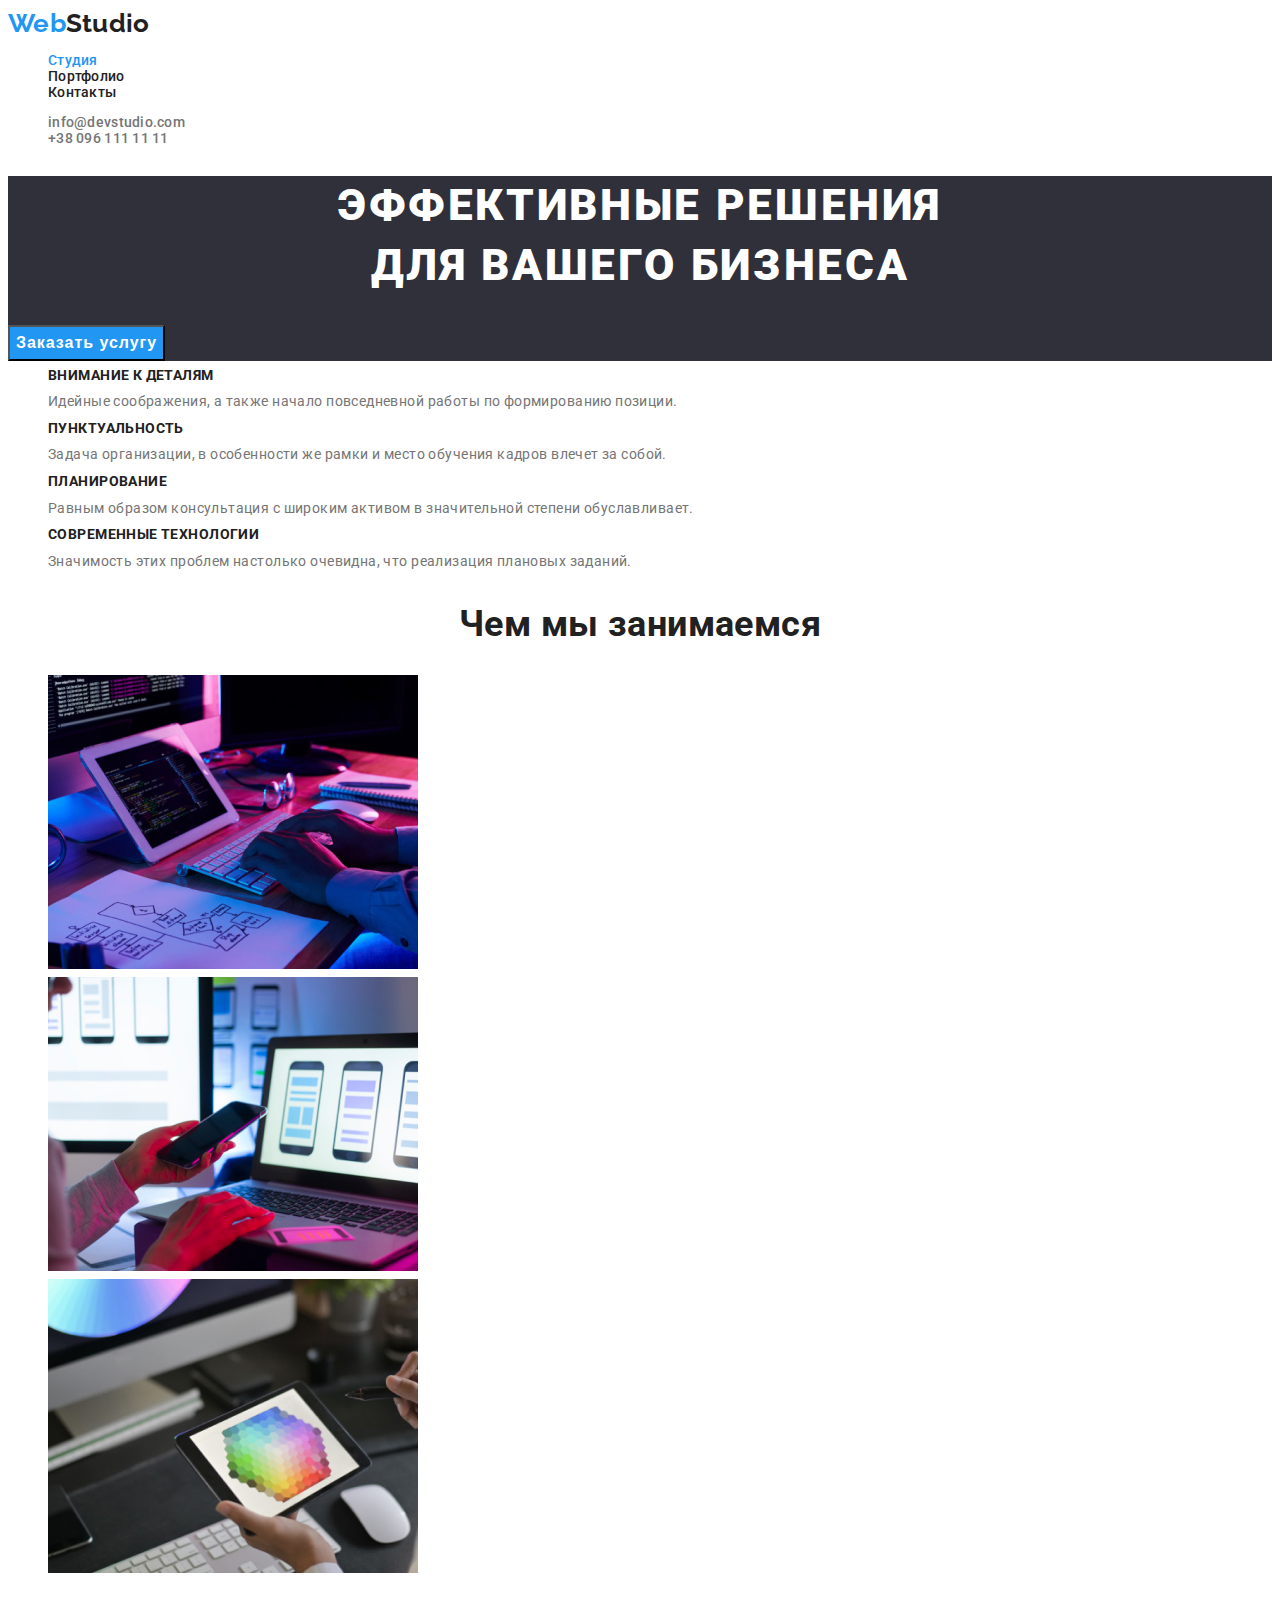
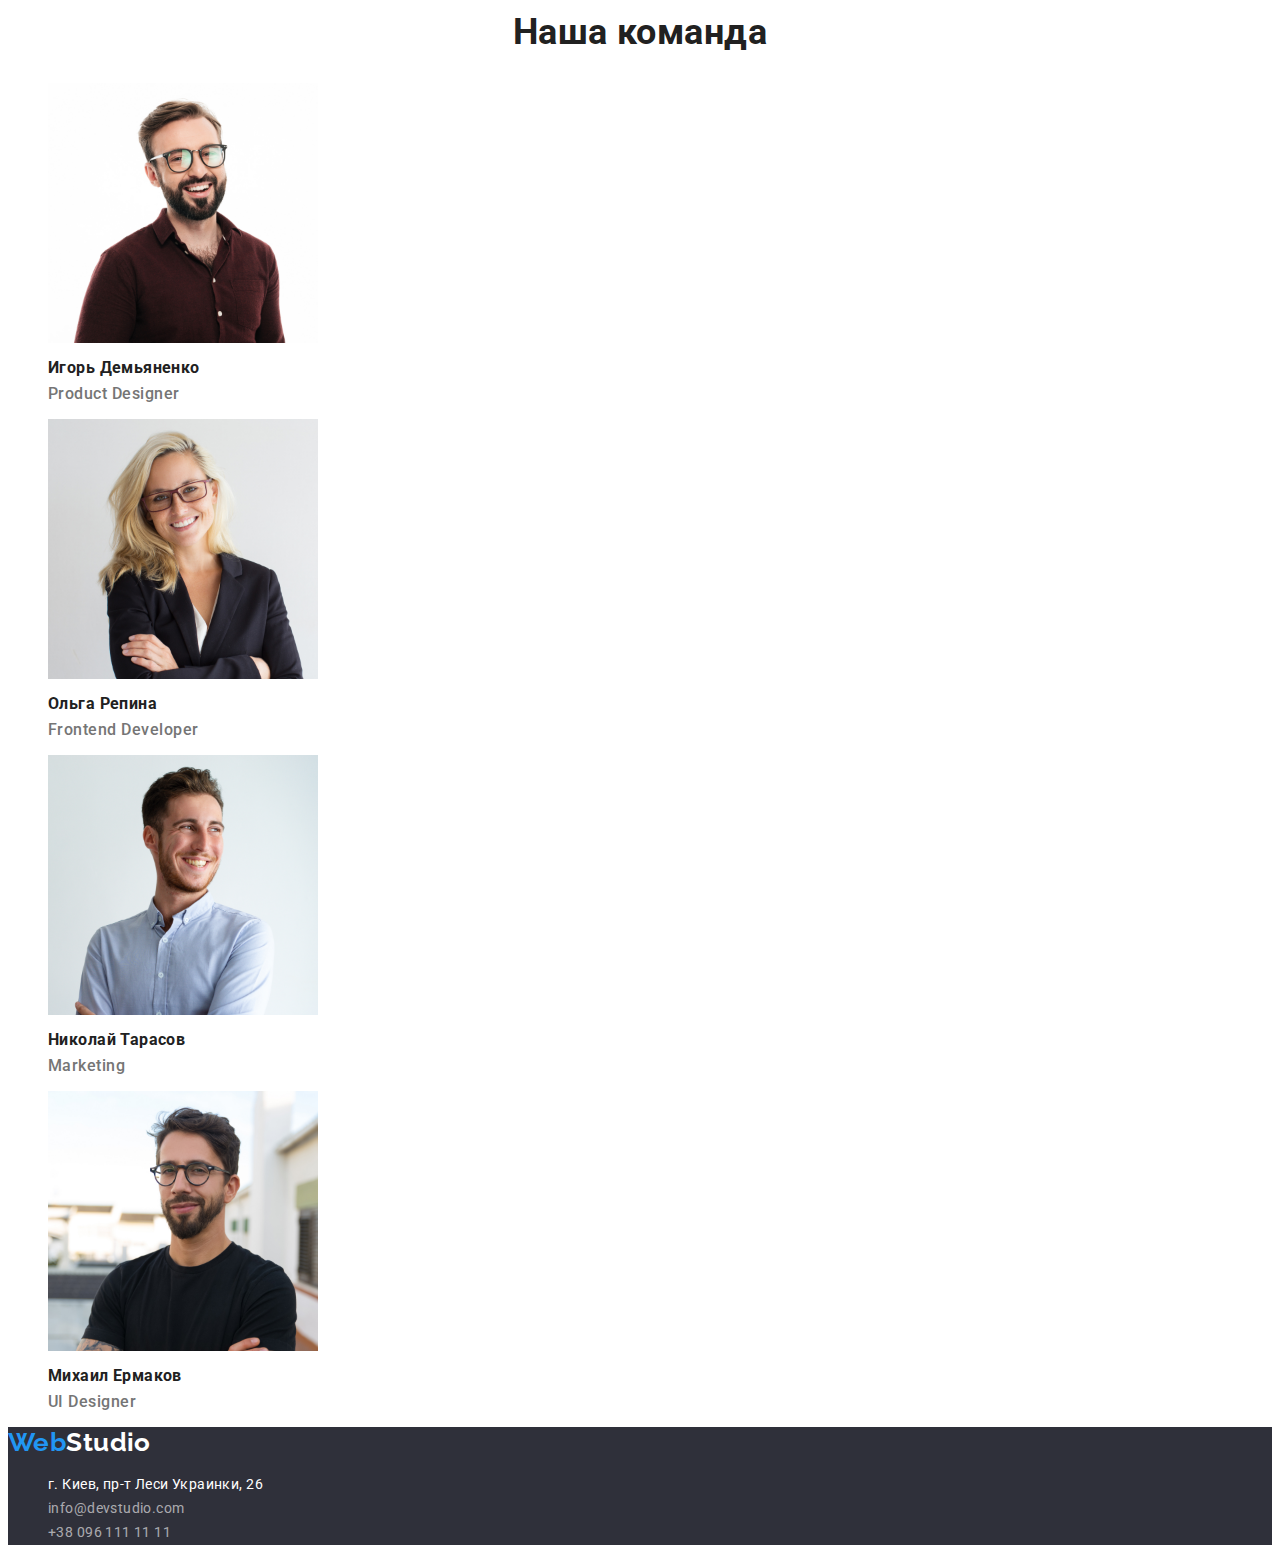
==== index.html @ 4714f309 "tag addredd moved from geader" ====
<!DOCTYPE html>
<html lang="ru">

<head>
    <meta charset="UTF-8">
    <meta name="viewport" content="width=device-width, initial-scale=1.0">
    <title>WebStudio</title>
    <link rel="stylesheet" href="https://cdnjs.cloudflare.com/ajax/libs/modern-normalize/1.0.0/modern-normalize.css"
        integrity="sha512-Zx6MlUMKSVJoQ+83OwhdILe8cSEsCzfqThJd7J/VA2UrK6Ctj85p+xzqfyuNXE5B1k25uUdmJ2OzItbBy9GHAQ=="
        crossorigin="anonymous" />
    <link rel="preconnect" href="https://fonts.gstatic.com">
    <link
        href="https://fonts.googleapis.com/css2?family=Raleway:wght@700&family=Roboto:wght@400;500;700;900&display=swap"
        rel="stylesheet">
    <link rel="stylesheet" href="css/styles.css">
</head>

<body class="page">

    <!--header-->
    <header class="page-header">
        <nav class="site-nav">
            <a href="./index.html" class="site-nav-logo"><span class="current">Web</span><span
                    class="primarycolor">Studio</span></a>
            <ul class="list">
                <li><a href="#" class="current">Студия</a></li>
                <li><a href="./portfolio.html" class="primarycolor">Портфолио</a></li>
                <li><a href="#" class="primarycolor">Контакты</a></li>
            </ul>
        </nav>

        <!--contacts-->

        <ul class="contacts list">
            <li><a href="mailto:info@devstudio.com" class="sitecolor">info@devstudio.com</a></li>
            <li><a href="tel:+380961111111" class="sitecolor">+38 096 111 11 11</a></li>
        </ul>

    </header>

    <!-- main -->
    <main>
        <!--hero  -->
        <section class="hero">
            <h1>Эффективные решения <br> для вашего бизнеса</h1>
            <button type="button" class="hero-button">Заказать услугу</button>
        </section>

        <!-- advantages -->
        <section class="section advantages">
            <h2>Преимущества</h2>
            <ul class="list">
                <li>
                    <h3>Внимание к деталям</h3>
                    <p>Идейные соображения, а также начало повседневной работы по формированию позиции.</p>
                </li>
                <li>
                    <h3> Пунктуальность</h3>
                    <p>Задача организации, в особенности же рамки и место обучения кадров влечет за собой.</p>
                </li>
                <li>
                    <h3>Планирование</h3>
                    <p>Равным образом консультация с широким активом в значительной степени обуславливает.</p>
                </li>
                <li>
                    <h3 class="primarycolor">Современные технологии</h3>
                    <p>Значимость этих проблем настолько очевидна, что реализация плановых заданий.</p>
                </li>
            </ul>
        </section>

        <!--what we do-->
        <section class="section">
            <h2>Чем мы занимаемся</h2>
            <ul class="list">
                <li><img src="./images/studio/whatwedo1.jpg" alt="desktop decisions" width="370" height="294"></li>
                <li><img src="./images/studio/whatwedo2.jpg" alt="mobile decisions" width="370" height="294"></li>
                <li><img src="./images/studio/whatwedo3.jpg" alt="tablet decisions" width="370" height="294"></li>
            </ul>

        </section>

        <!--our team-->
        <section class="section">
            <a href="#"></a>
            <h2>Наша команда</h2>
            <ul class="our-team-list list">
                <li>
                    <img src="./images/studio/team1.jpg" alt="фото Игоря Демьяненко" width="270" height="260">
                    <h3>Игорь Демьяненко </h3>
                    <p lang="en"> Product Designer </p>
                </li>
                <li>
                    <img src="./images/studio//team2.jpg" alt="фото Ольги Репиной" width="270" height="260">
                    <h3>Ольга Репина </h3>
                    <p lang="en">Frontend Developer</p>
                </li>
                <li>
                    <img src="./images/studio//team3.jpg" alt="фото Николая Тарасова" width="270" height="260">
                    <h3>Николай Тарасов </h3>
                    <p lang="en">Marketing </p>
                </li>
                <li>
                    <img src="./images/studio/team4.jpg" alt="фото Михаила Ермакова" width="270" height="260">
                    <h3>Михаил Ермаков</h3>
                    <p lang="en">UI Designer</p>
                </li>
            </ul>
        </section>
    </main>

    <!--footer-->
    <footer class="footer">
        <a href="./index.html" class="site-nav-logo"><span class="current">Web</span><span
                class="footer-right-logo">Studio</span></a>
        <address>
            <ul class="footer-address footer-contacts fontstyle-norm list">
                <li>г. Киев, пр-т Леси Украинки, 26</li>
                <li><a href="mailto:info@devstudio.com">info@devstudio.com</a></li>
                <li><a href="tel:+380961111111">+38 096 111 11 11</a></li>
            </ul>
        </address>
    </footer>

</body>

</html>
---- css/styles.css ----
/* css переменные */
:root {
  --primary-text-color: #212121;
  --text-color: #757575;
  --hero-title: #ffffff;

  --accent-color: #2196f3;

  --primary-bg-color: #ffffff;
  --second-bg-color: #2f303a;

  --filter-btn-bg-color: #F5F4FA;
}

/* сброс маркеров списка */
.list {
  list-style: none;
}

/* сброс декораций cсылок */
a {
  text-decoration: none;
  color: var(--primary-text-color);
}

.current {
  color: var(--accent-color);
}

.sitecolor {
  color: var(--text-color);
}

.fontstyle-norm {
  font-style: normal;
}

button{
  cursor: pointer;
}

/* body */
body {
  background-color: var(--primary-bg-color);
  color: var(--text-color);

  font-family: Roboto, sans-serif;
  font-size: 14px;
  line-height: 1.71;
  letter-spacing: 0.03em;
}

h2 {
  color: var(--primary-text-color);

  font-weight: bold;
  font-size: 36px;
  line-height: 1.17;
  text-align: center;
}

h3 {
  color: var(--primary-text-color);

  font-size: 14px;
  font-weight: bold;
  line-height: 1.14px;
  text-transform: uppercase;
}

.advantages>h2 {
  display: none;
}

/* header */
.page-header a:hover,
.page-header a:focus,
.footer a:hover,
.footer a:focus{
  color: var(--accent-color);
}

/* site logo */
.site-nav-logo {
  font-family: Raleway, sans-serif;
  font-weight: bold;
  font-size: 26px;
  line-height: 1.19;
}

/* site navigation */
.site-nav,
.contacts {
  font-weight: 500;
  font-size: 14px;
  line-height: 1.14;
  letter-spacing: 0.02em;
}

/* hero */
.hero {
  background-color: var(--second-bg-color);
}

h1{
  color: var(--hero-title);

  font-weight: 900;
  font-size: 44px;
  line-height: 1.36;
  text-align: center;
  letter-spacing: 0.06em;
  text-transform: uppercase;
}

.hero-button {
  color: #ffffff;
  background-color: var(--accent-color);

  font-weight: bold;
  font-size: 16px;
  line-height: 1.87;
  align-items: center;
  text-align: center;
  letter-spacing: 0.06em;
}

/* our team */
.our-team-list p {

  font-size: 16px;
  font-weight: 500;
  line-height: 1.19;
  letter-spacing: 0.03em;
}

.our-team-list h3 {
  font-size: 16px;
  text-transform: unset;
}

/* footer */
.footer {
  background-color: var(--second-bg-color);
}

.footer-contacts {}

.footer-address>li {
  color: #ffffff;
}

.footer-address a {
  color: rgba(255, 255, 255, 0.6);
}

.footer-right-logo {
  color: #ffffff;
}

/* portfolio styles */
.portfolio button:hover,
.portfolio button:focus {
  background-color: var(--accent-color);
}

.portfolio h1 {
  display: none;
}

.filter-list button{
  background-color: var(--filter-btn-bg-color);

  font-weight: 500;
  font-size: 16px;
  line-height: 1.63;
  text-align: center;
}

.filter-list button:hover,
.filter-list button:focus{
  color:#ffffff;
}


.portfolio h2 {
  color: var(--primary-text-color);

  font-weight: bold;
  font-size: 18px;
  line-height: 2;
  letter-spacing: 0.06em;
  text-align: left;
}

.portfolio p {
  color: var(--text-color);
  font-size: 16px;
  line-height: 1.88;
}
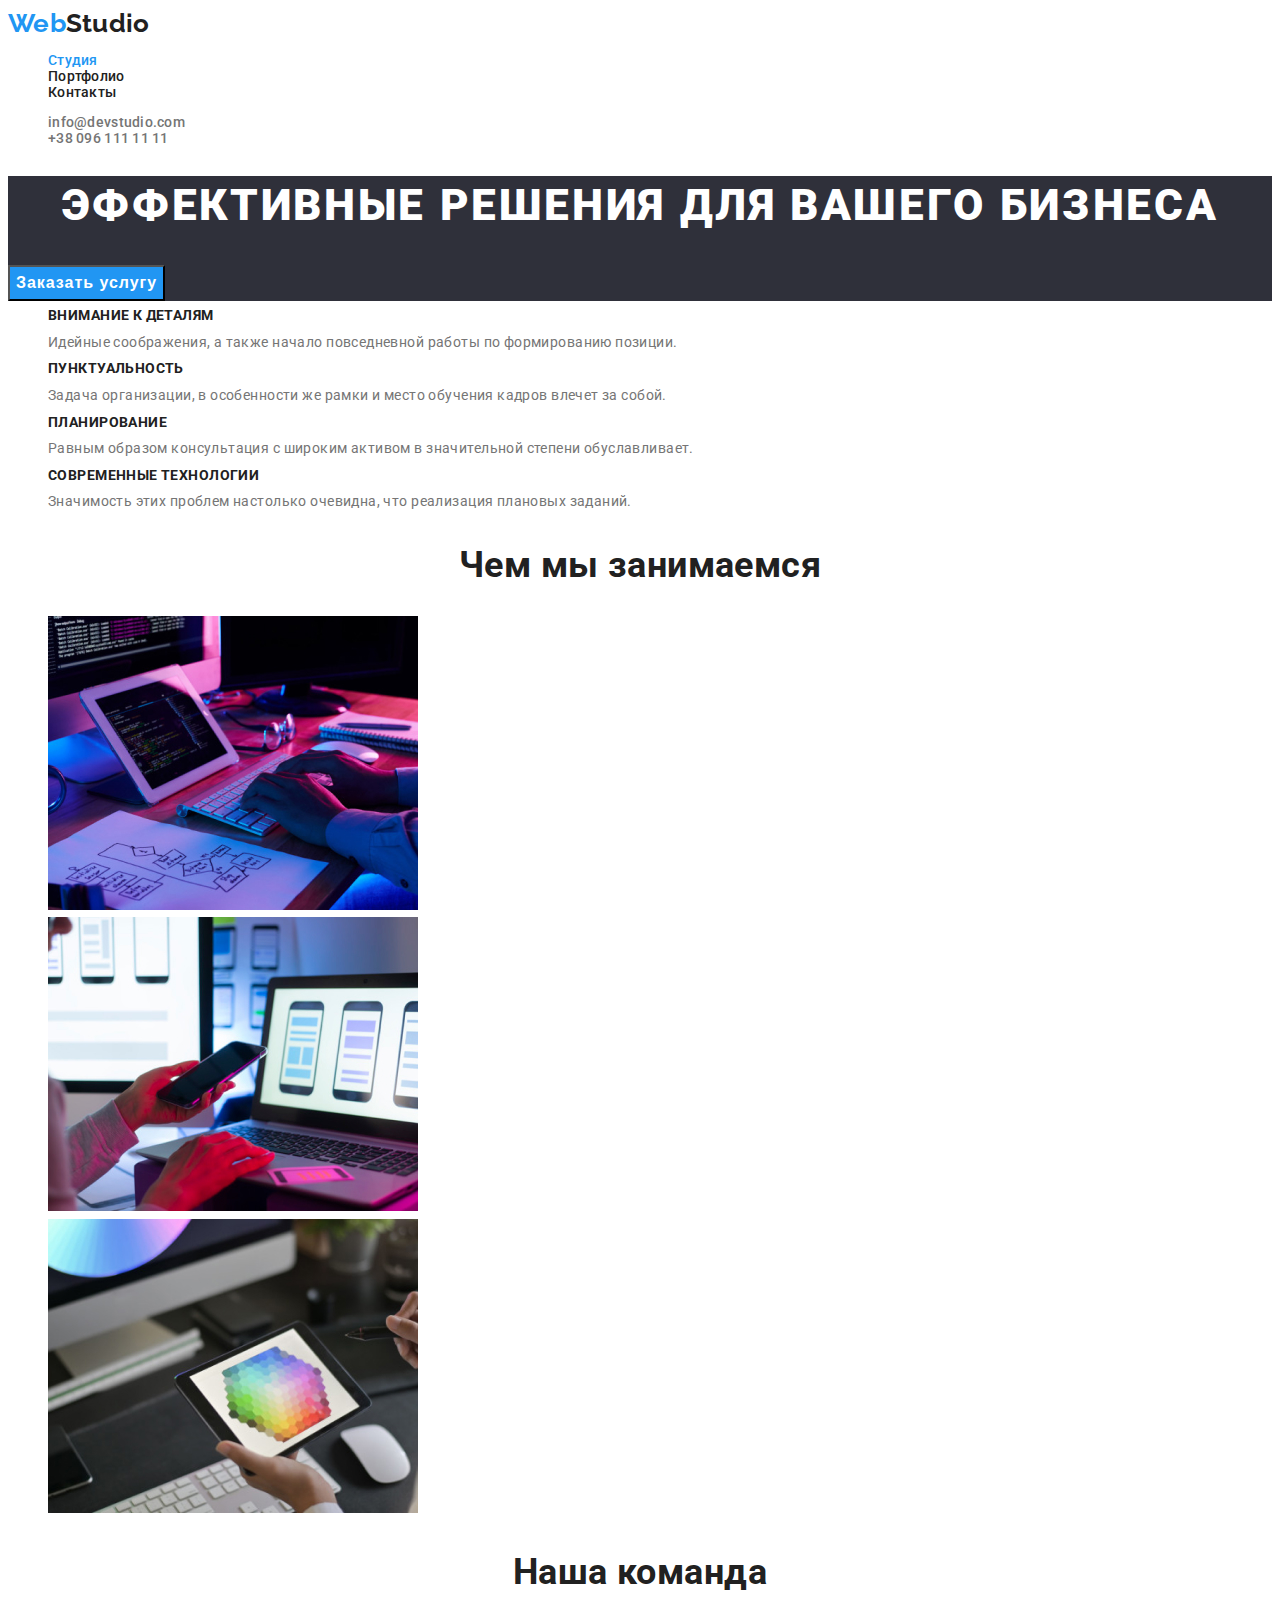
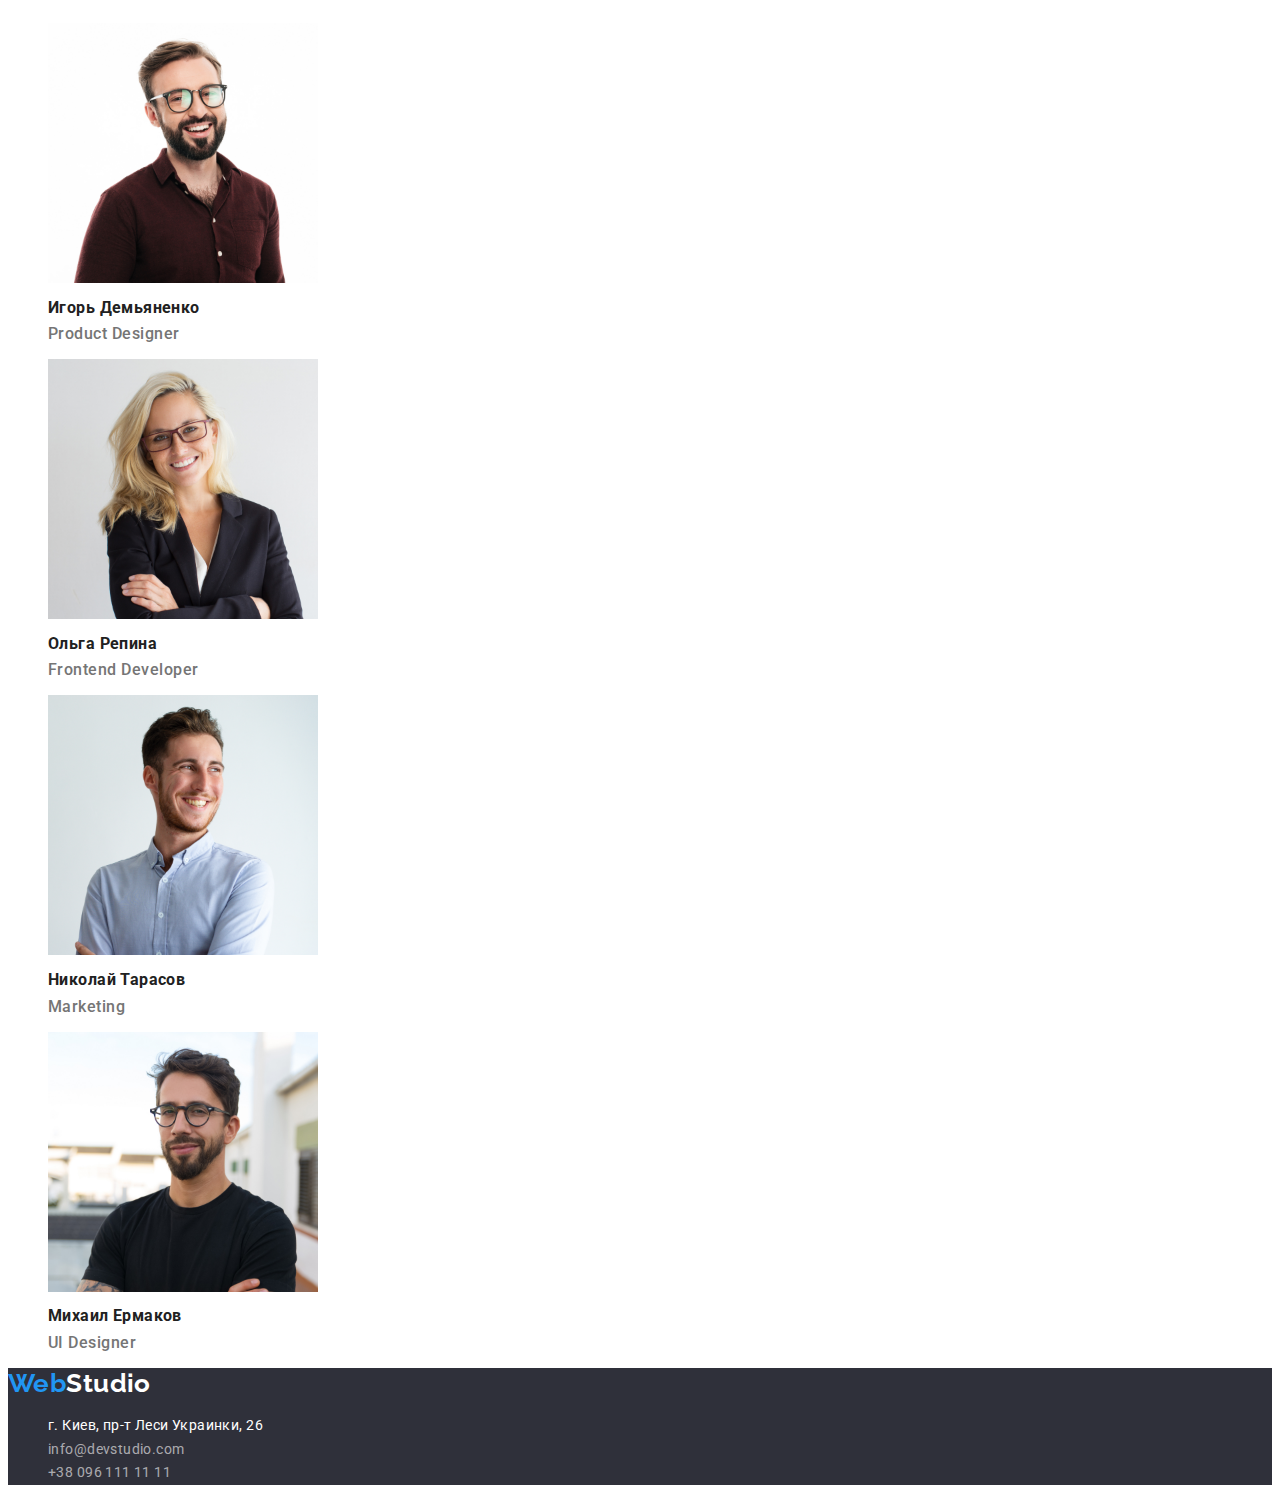
==== commit 2f3b0f37: "removed br from h1" ====
--- a/index.html
+++ b/index.html
@@ -15,13 +15,12 @@
     <link rel="stylesheet" href="css/styles.css">
 </head>
 
-<body class="page">
+<body>
 
     <!--header-->
     <header class="page-header">
         <nav class="site-nav">
-            <a href="./index.html" class="site-nav-logo"><span class="current">Web</span><span
-                    class="primarycolor">Studio</span></a>
+            <a href="./index.html" class="site-nav-logo"><span class="current">Web</span><span class="primarycolor">Studio</span></a>
             <ul class="list">
                 <li><a href="#" class="current">Студия</a></li>
                 <li><a href="./portfolio.html" class="primarycolor">Портфолио</a></li>
@@ -30,19 +29,19 @@
         </nav>
 
         <!--contacts-->
-
-        <ul class="contacts list">
-            <li><a href="mailto:info@devstudio.com" class="sitecolor">info@devstudio.com</a></li>
-            <li><a href="tel:+380961111111" class="sitecolor">+38 096 111 11 11</a></li>
-        </ul>
-
+        
+            <ul class="contacts list">
+                <li><a href="mailto:info@devstudio.com" class="sitecolor">info@devstudio.com</a></li>
+                <li><a href="tel:+380961111111" class="sitecolor">+38 096 111 11 11</a></li>
+            </ul>
+        
     </header>
 
     <!-- main -->
     <main>
         <!--hero  -->
         <section class="hero">
-            <h1>Эффективные решения <br> для вашего бизнеса</h1>
+            <h1>Эффективные решения для вашего бизнеса</h1>
             <button type="button" class="hero-button">Заказать услугу</button>
         </section>
 
@@ -111,8 +110,7 @@
 
     <!--footer-->
     <footer class="footer">
-        <a href="./index.html" class="site-nav-logo"><span class="current">Web</span><span
-                class="footer-right-logo">Studio</span></a>
+        <a href="./index.html" class="site-nav-logo"><span class="current">Web</span><span class="footer-right-logo">Studio</span></a>
         <address>
             <ul class="footer-address footer-contacts fontstyle-norm list">
                 <li>г. Киев, пр-т Леси Украинки, 26</li>
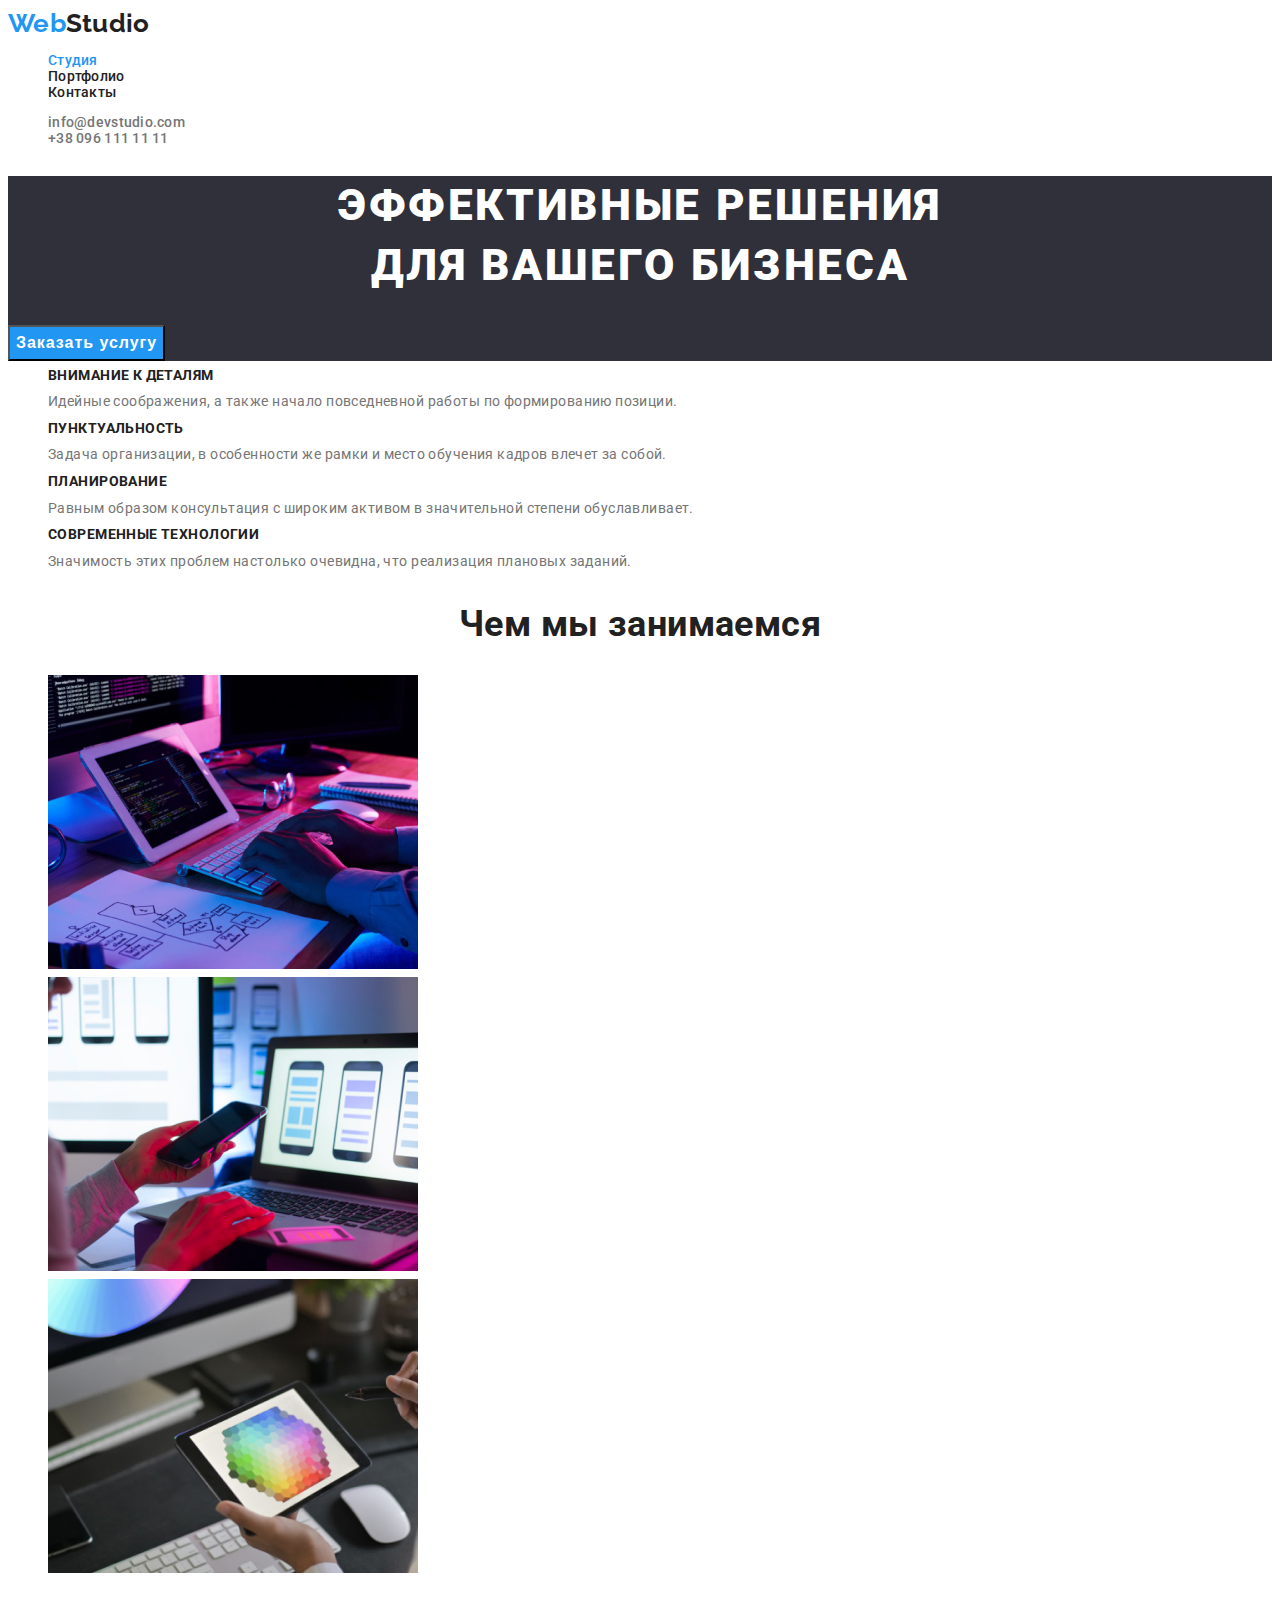
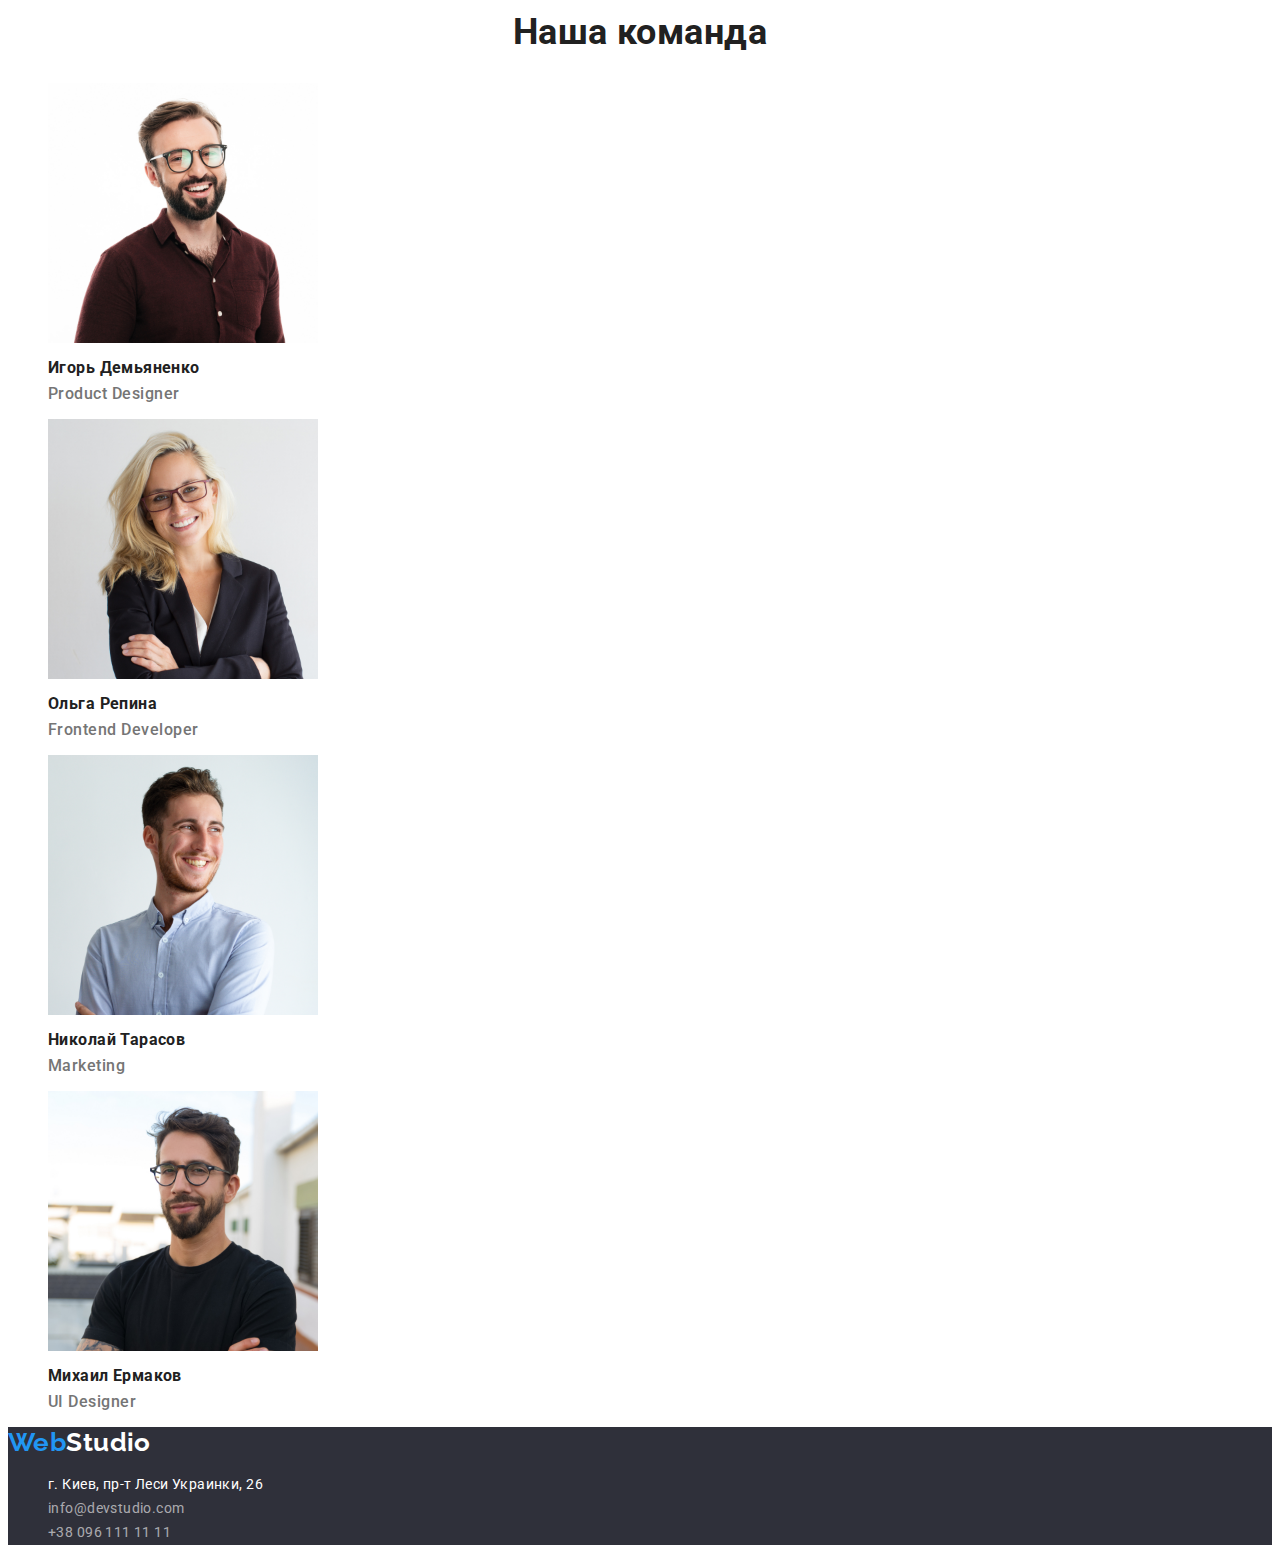
==== commit 24be2282: "Revert "removed br from h1"" ====
--- a/index.html
+++ b/index.html
@@ -41,7 +41,7 @@
     <main>
         <!--hero  -->
         <section class="hero">
-            <h1>Эффективные решения для вашего бизнеса</h1>
+            <h1>Эффективные решения <br> для вашего бизнеса</h1>
             <button type="button" class="hero-button">Заказать услугу</button>
         </section>
 
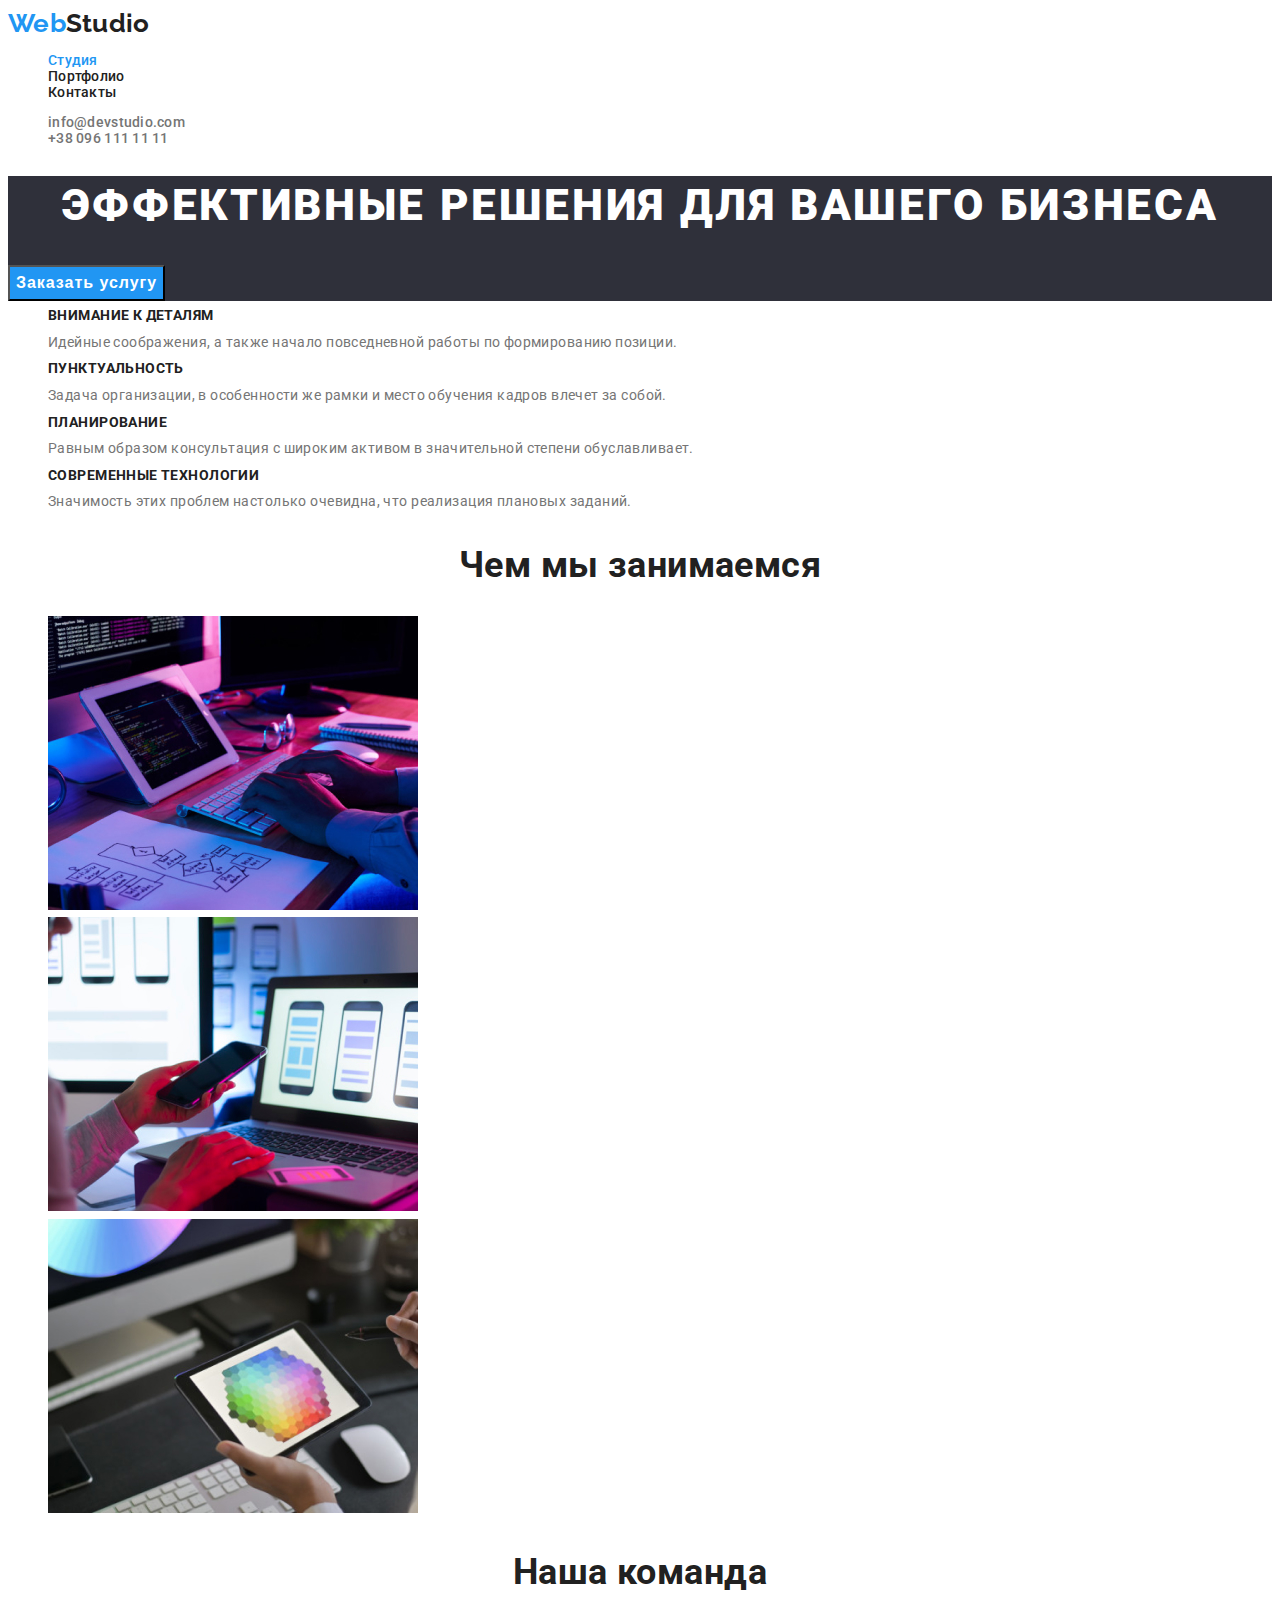
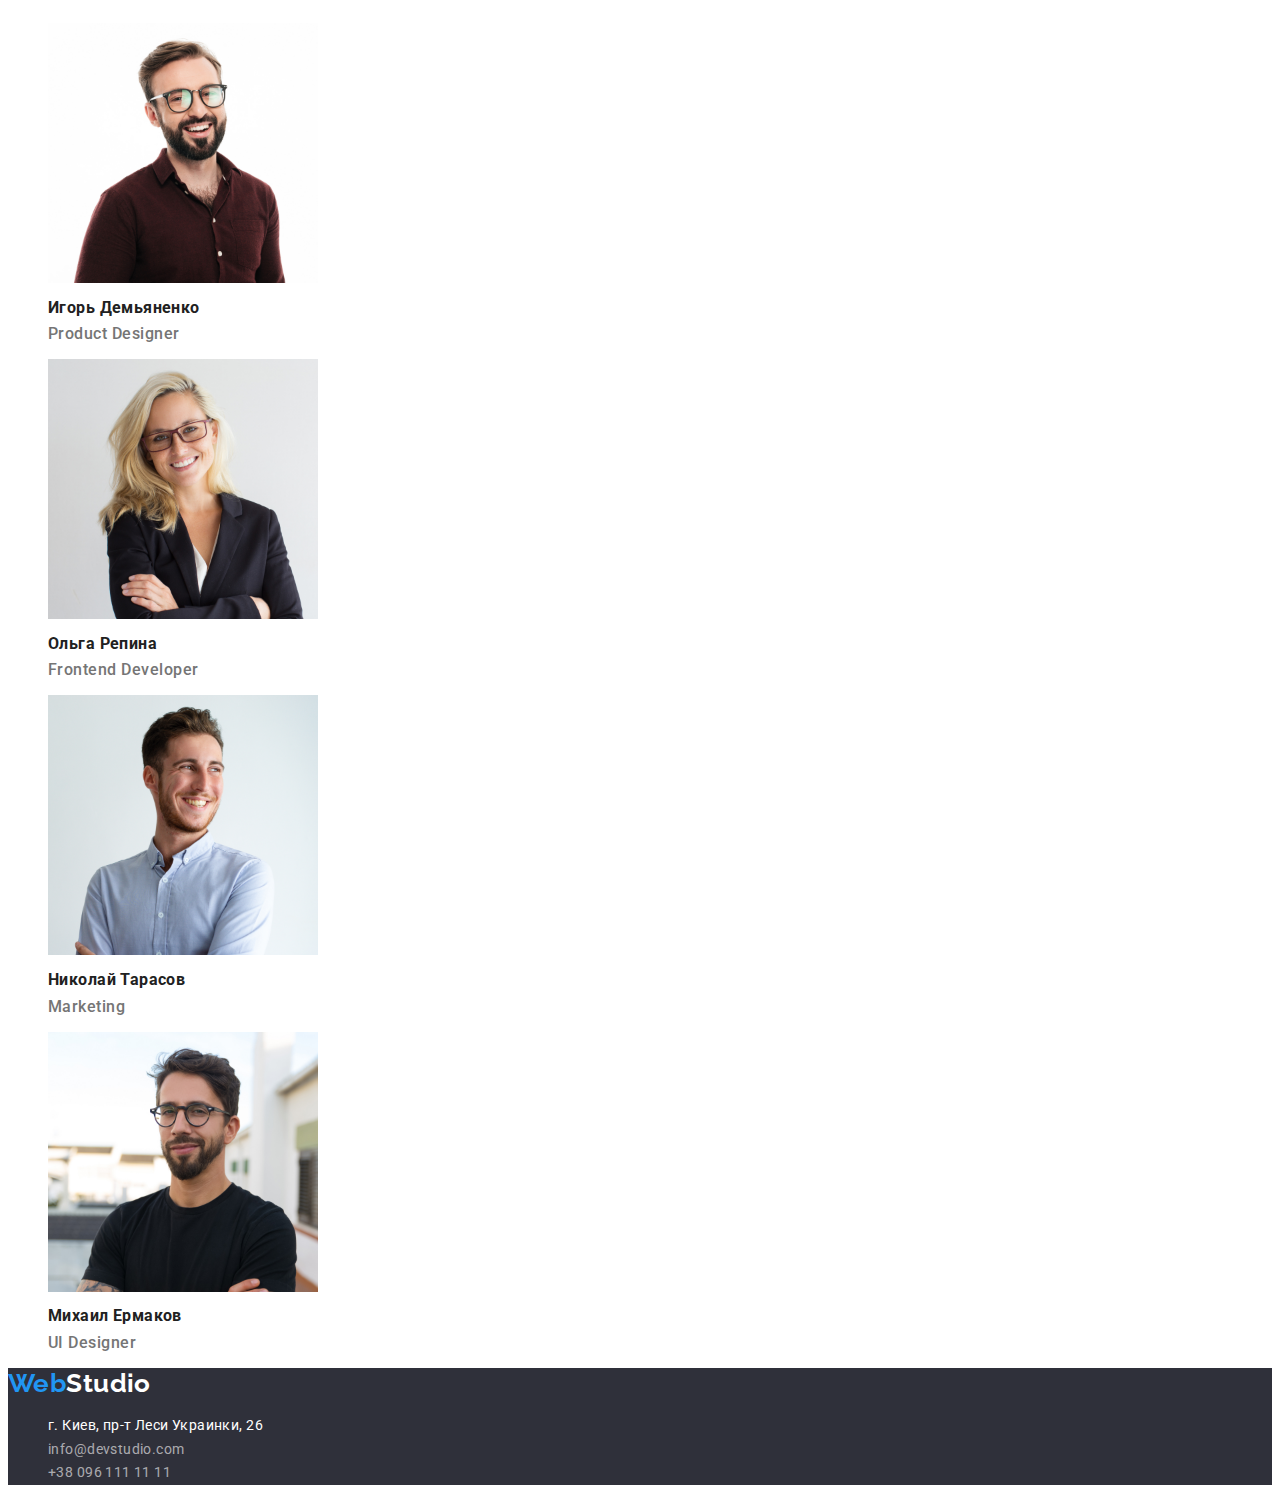
==== commit 33f14ae9: "Revert "Revert "removed br from h1""" ====
--- a/index.html
+++ b/index.html
@@ -41,7 +41,7 @@
     <main>
         <!--hero  -->
         <section class="hero">
-            <h1>Эффективные решения <br> для вашего бизнеса</h1>
+            <h1>Эффективные решения для вашего бизнеса</h1>
             <button type="button" class="hero-button">Заказать услугу</button>
         </section>
 
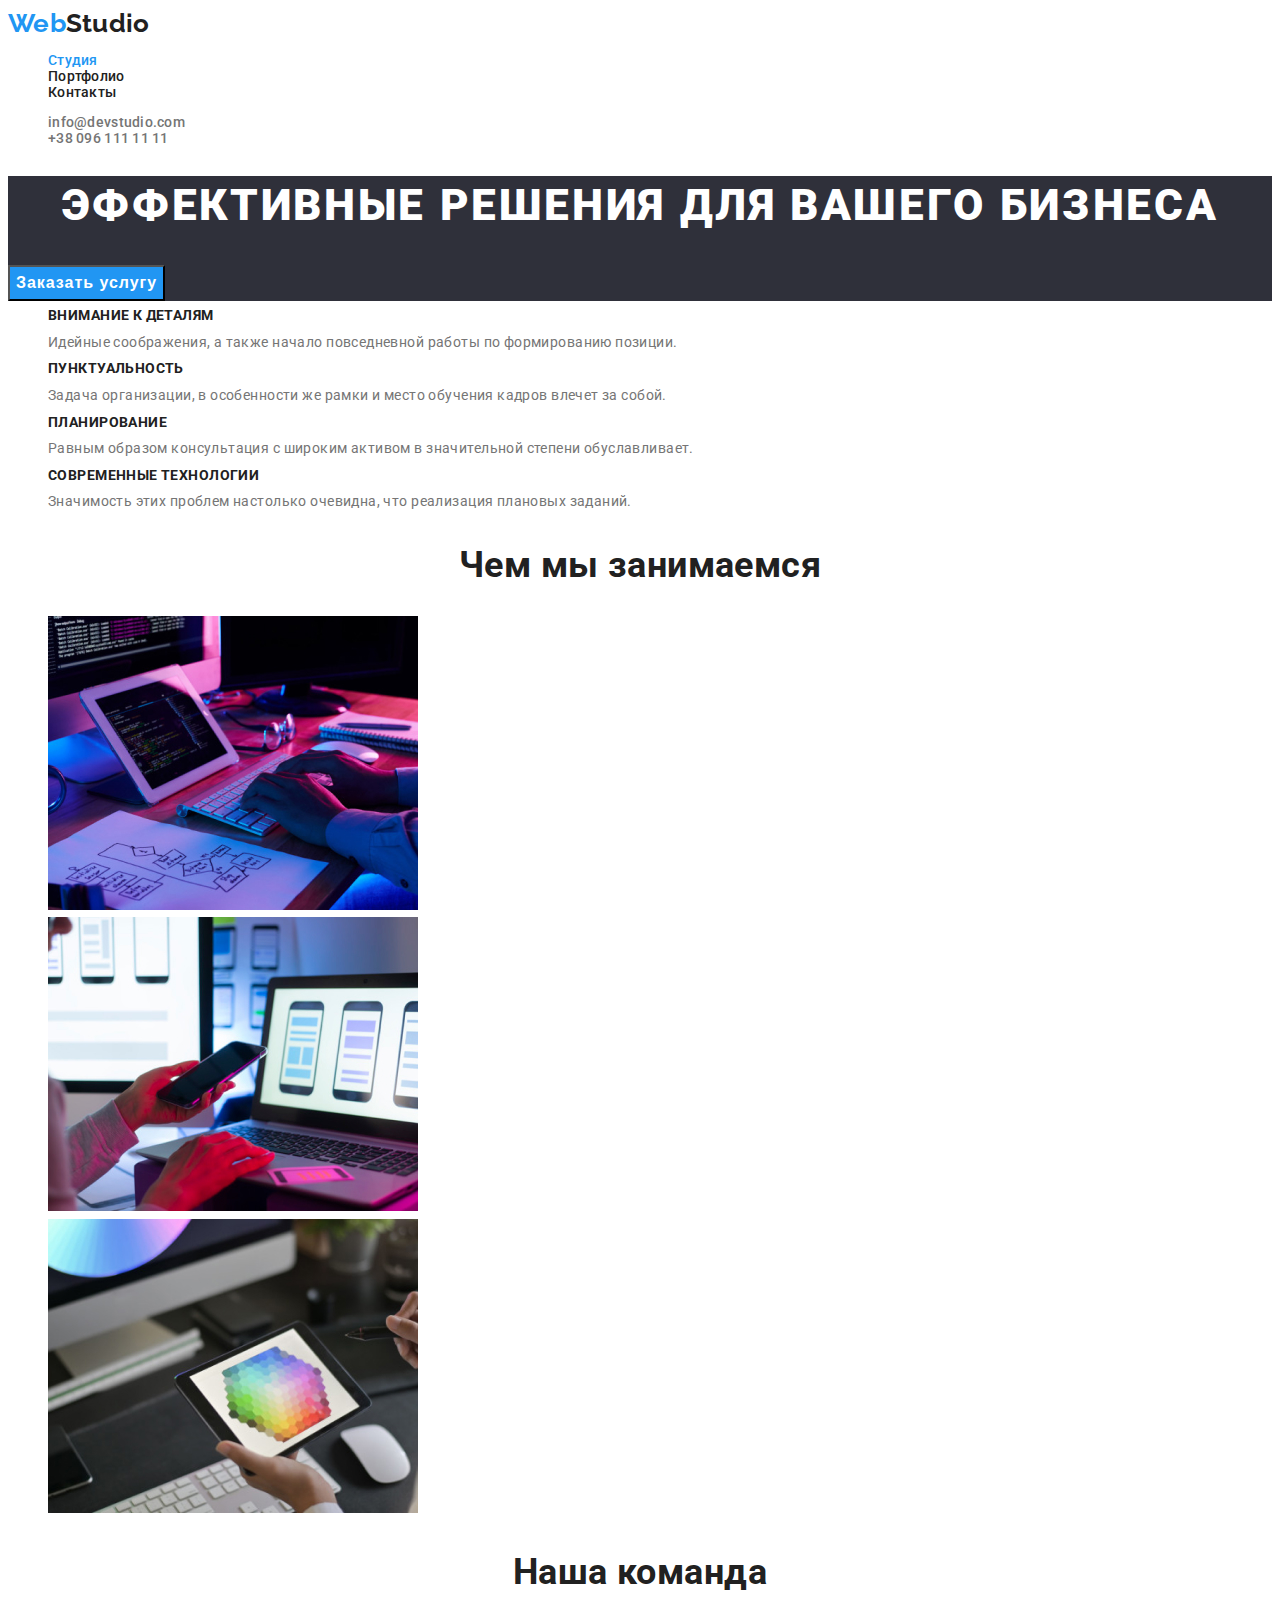
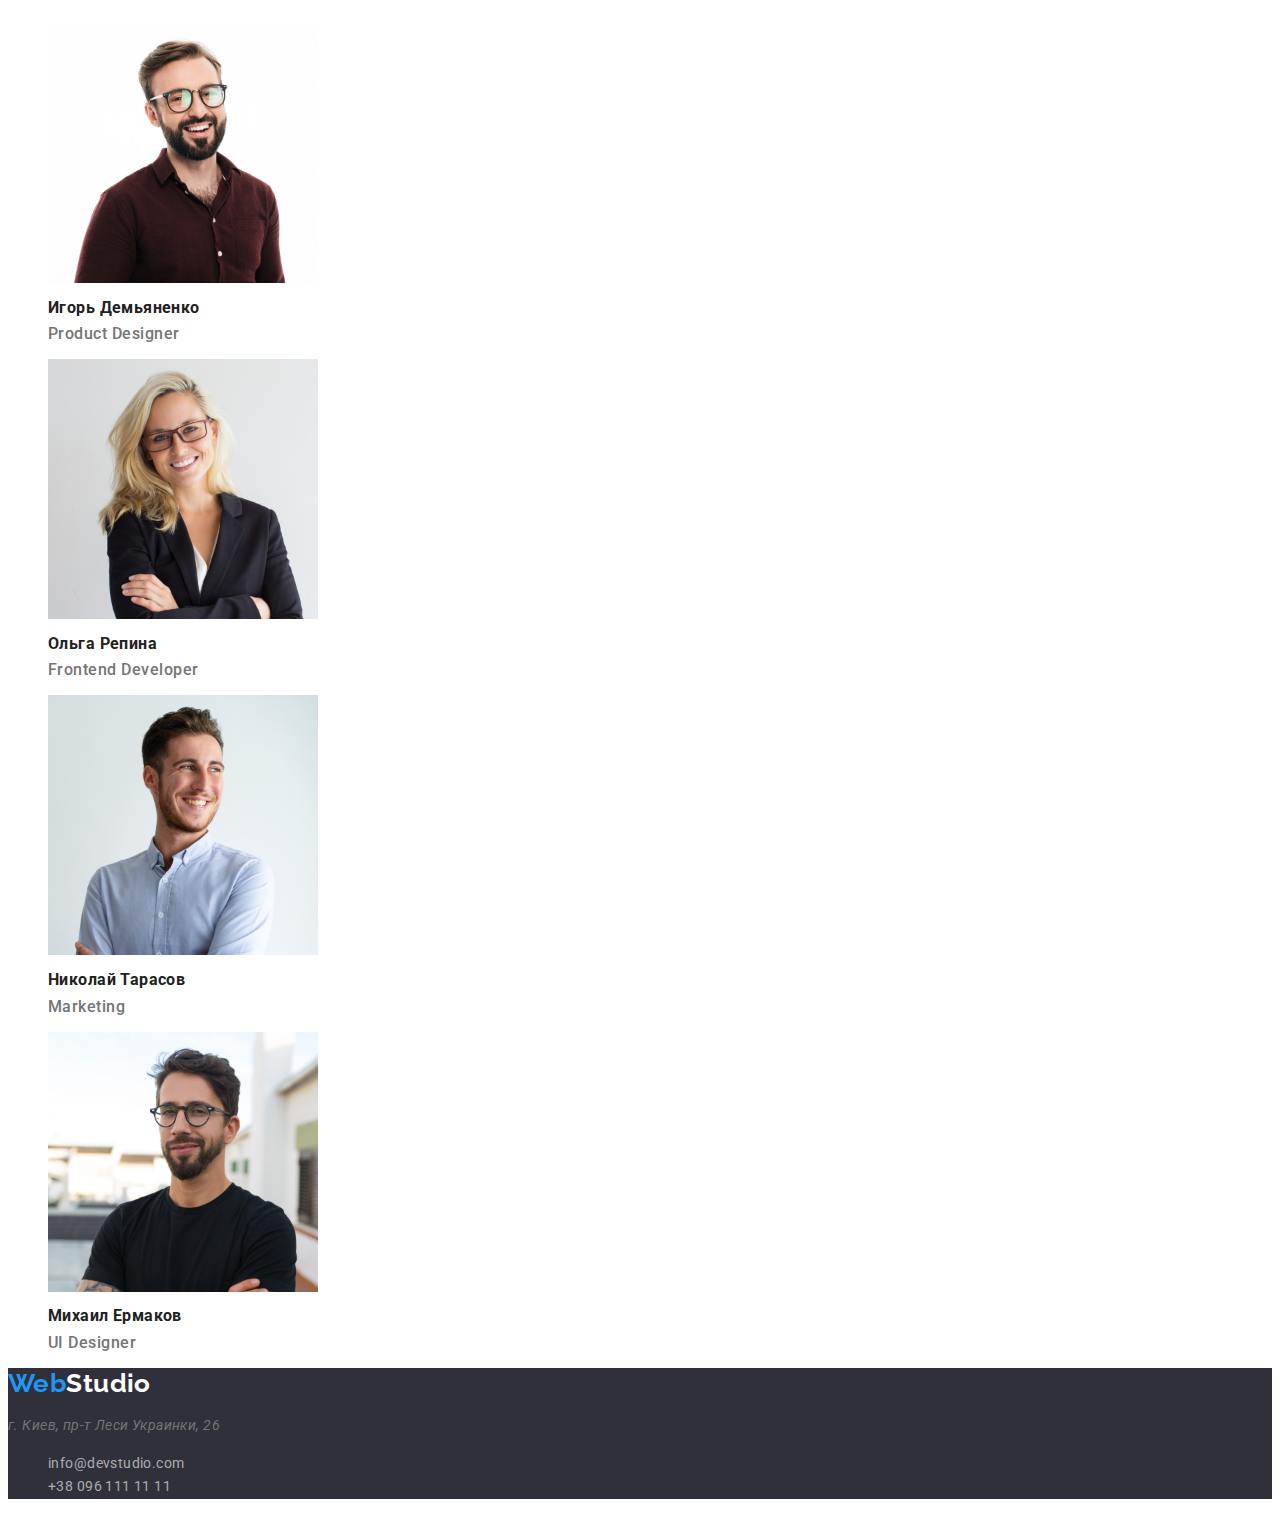
==== commit 79693394: "moved street from ul to p" ====
--- a/index.html
+++ b/index.html
@@ -112,8 +112,8 @@
     <footer class="footer">
         <a href="./index.html" class="site-nav-logo"><span class="current">Web</span><span class="footer-right-logo">Studio</span></a>
         <address>
+            <p>г. Киев, пр-т Леси Украинки, 26</p>
             <ul class="footer-address footer-contacts fontstyle-norm list">
-                <li>г. Киев, пр-т Леси Украинки, 26</li>
                 <li><a href="mailto:info@devstudio.com">info@devstudio.com</a></li>
                 <li><a href="tel:+380961111111">+38 096 111 11 11</a></li>
             </ul>
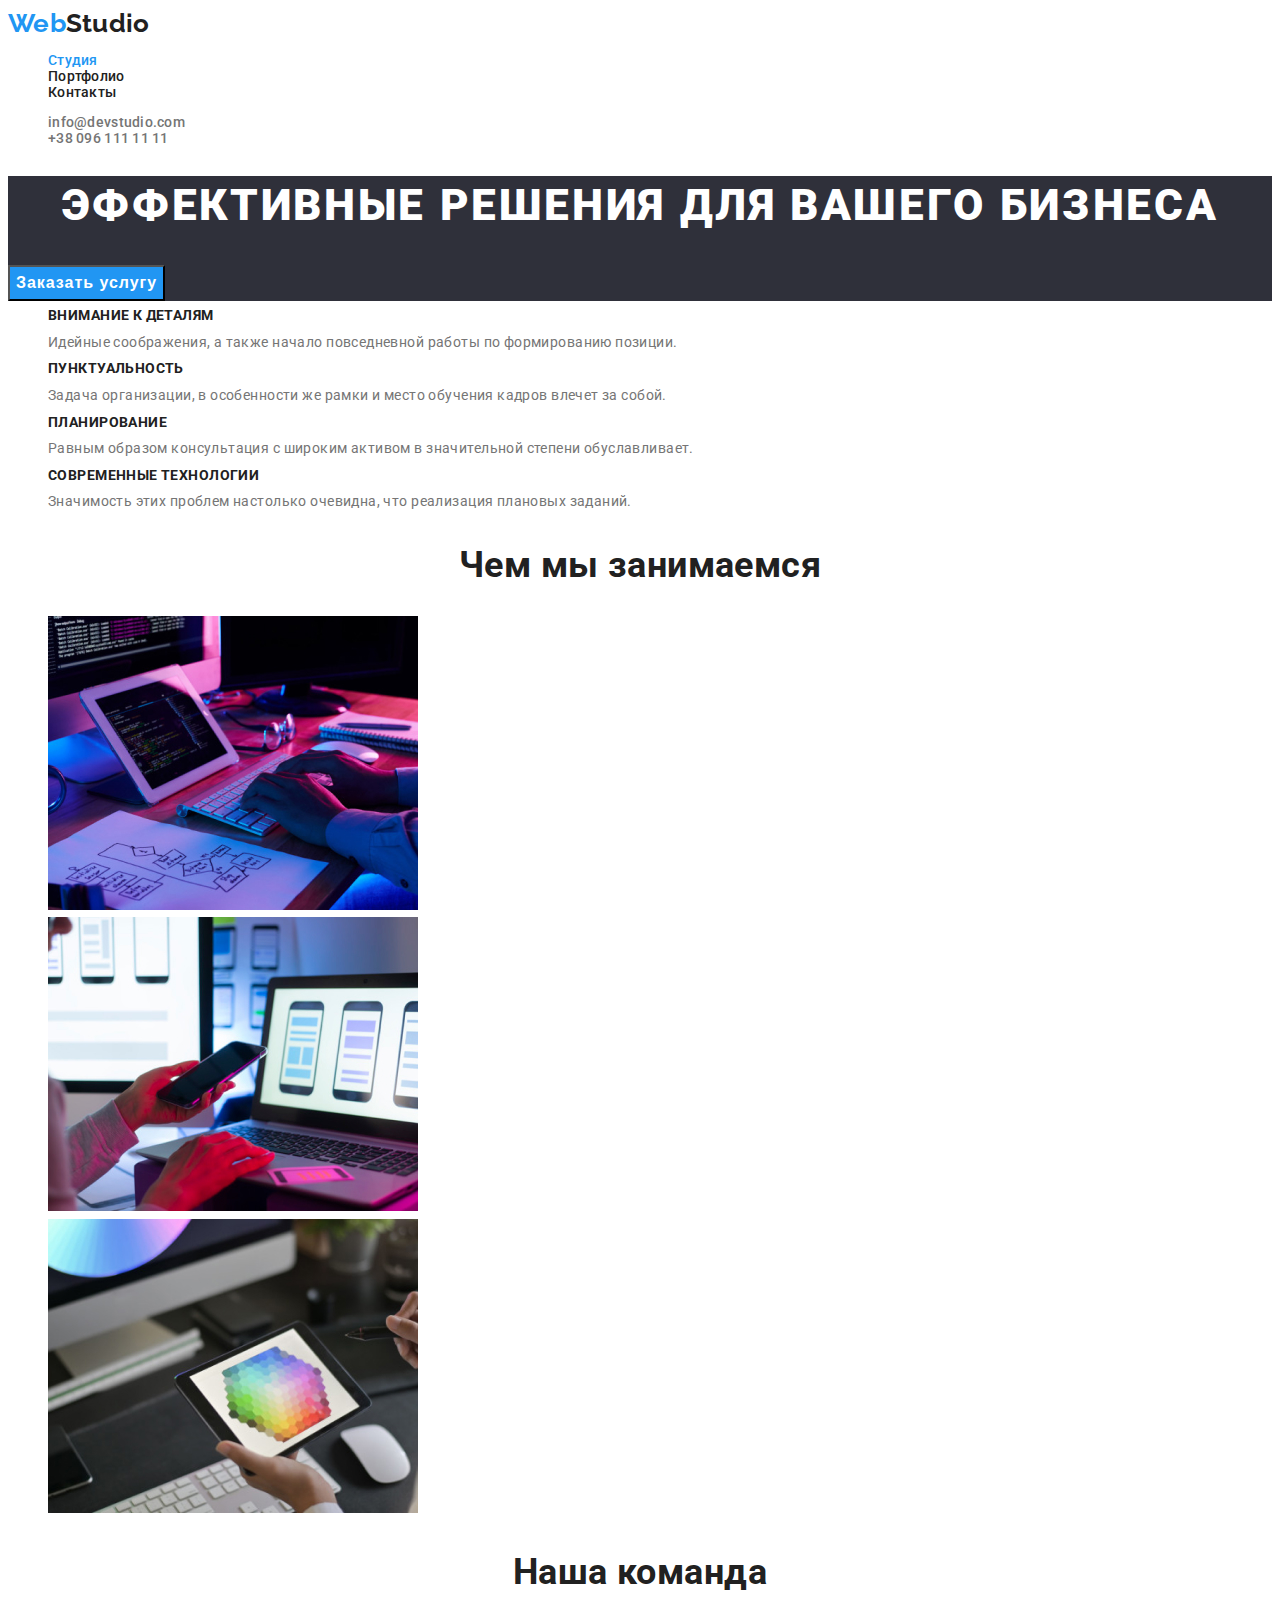
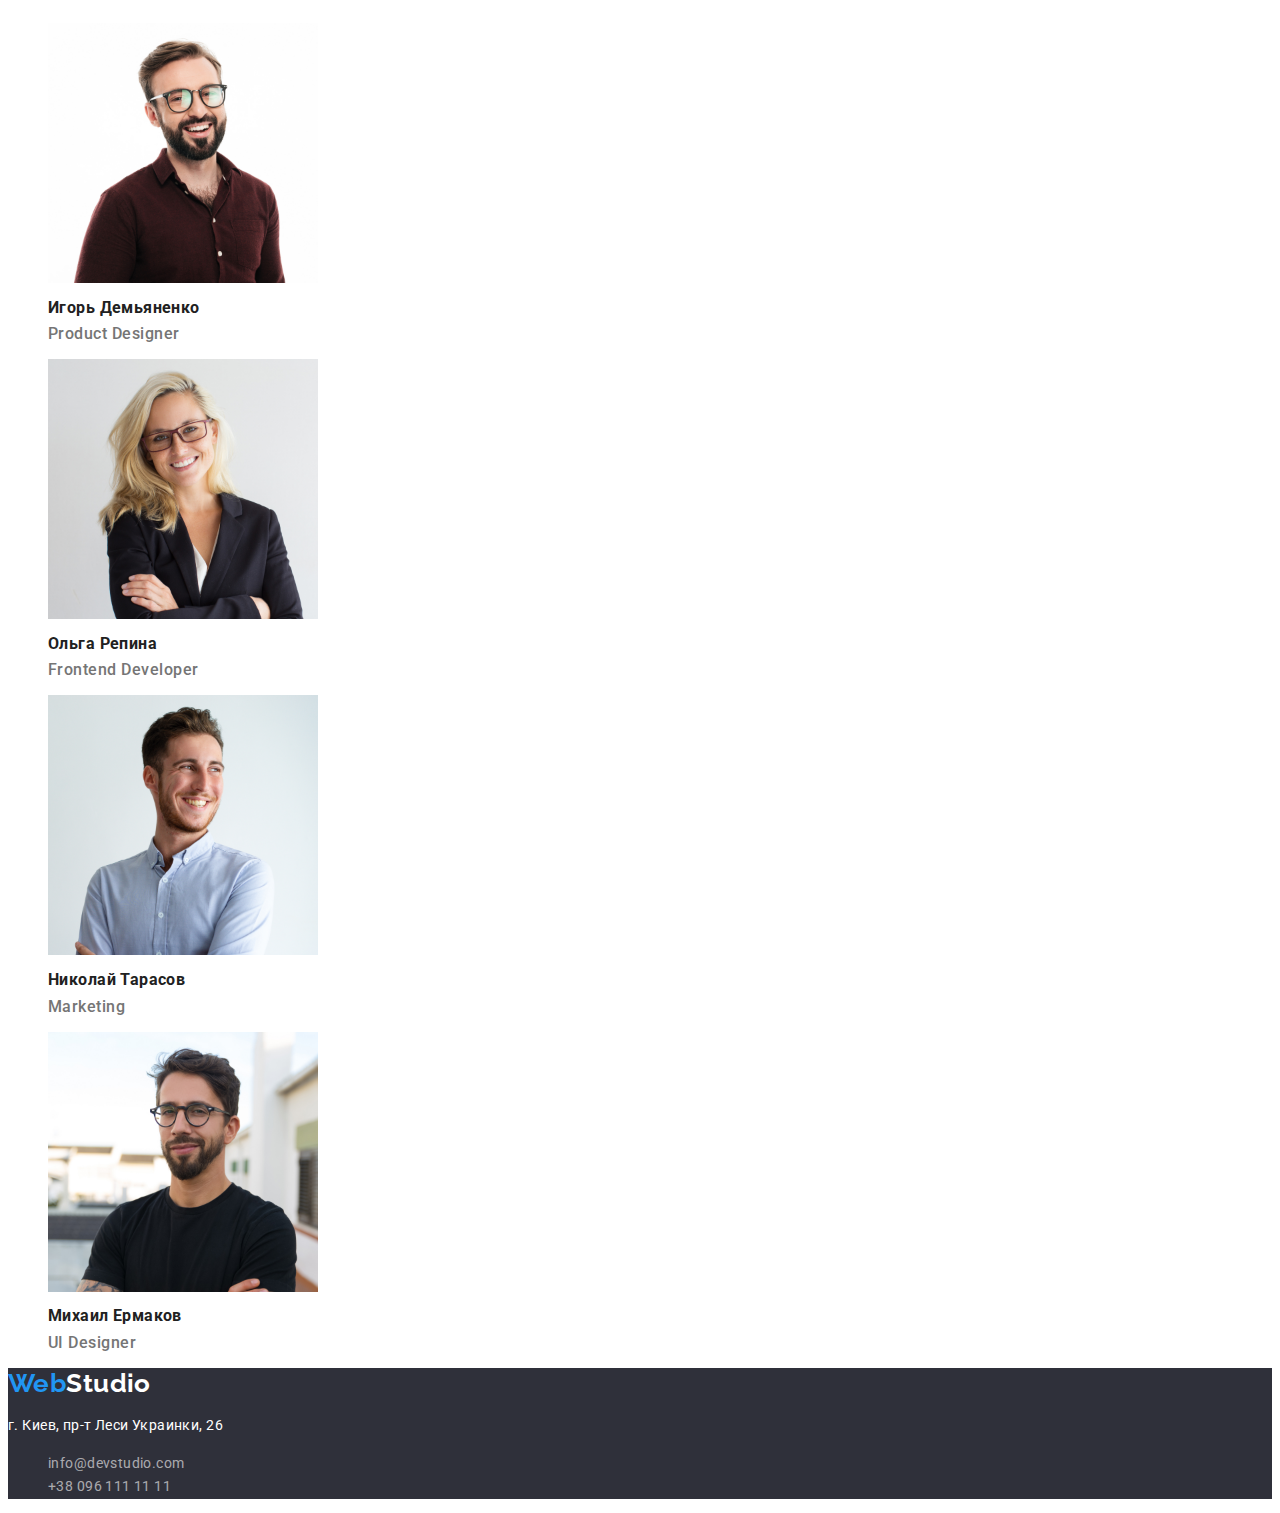
==== commit b3b17af7: "footer fixed" ====
--- a/index.html
+++ b/index.html
@@ -110,10 +110,10 @@
 
     <!--footer-->
     <footer class="footer">
-        <a href="./index.html" class="site-nav-logo"><span class="current">Web</span><span class="footer-right-logo">Studio</span></a>
-        <address>
-            <p>г. Киев, пр-т Леси Украинки, 26</p>
-            <ul class="footer-address footer-contacts fontstyle-norm list">
+        <a href="./index.html" class="site-nav-logo"><span class="current">Web</span>Studio</a>
+        <address class="fontstyle-norm">
+            <p class="footer-mainaddress">г. Киев, пр-т Леси Украинки, 26</p>
+            <ul class="footer-address list">
                 <li><a href="mailto:info@devstudio.com">info@devstudio.com</a></li>
                 <li><a href="tel:+380961111111">+38 096 111 11 11</a></li>
             </ul>
--- a/css/styles.css
+++ b/css/styles.css
@@ -3,8 +3,9 @@
   --primary-text-color: #212121;
   --text-color: #757575;
   --hero-title: #ffffff;
-
+  --whitecolor: #ffffff;
   --accent-color: #2196f3;
+  --address-color: rgba(255, 255, 255, 0.6);
 
   --primary-bg-color: #ffffff;
   --second-bg-color: #2f303a;
@@ -144,19 +145,17 @@
   background-color: var(--second-bg-color);
 }
 
-.footer-contacts {}
-
-.footer-address>li {
-  color: #ffffff;
+.footer, 
+.footer a{
+  color: var(--whitecolor);
 }
 
+
 .footer-address a {
-  color: rgba(255, 255, 255, 0.6);
+  color: var(--address-color)
 }
 
-.footer-right-logo {
-  color: #ffffff;
-}
+
 
 /* portfolio styles */
 .portfolio button:hover,
